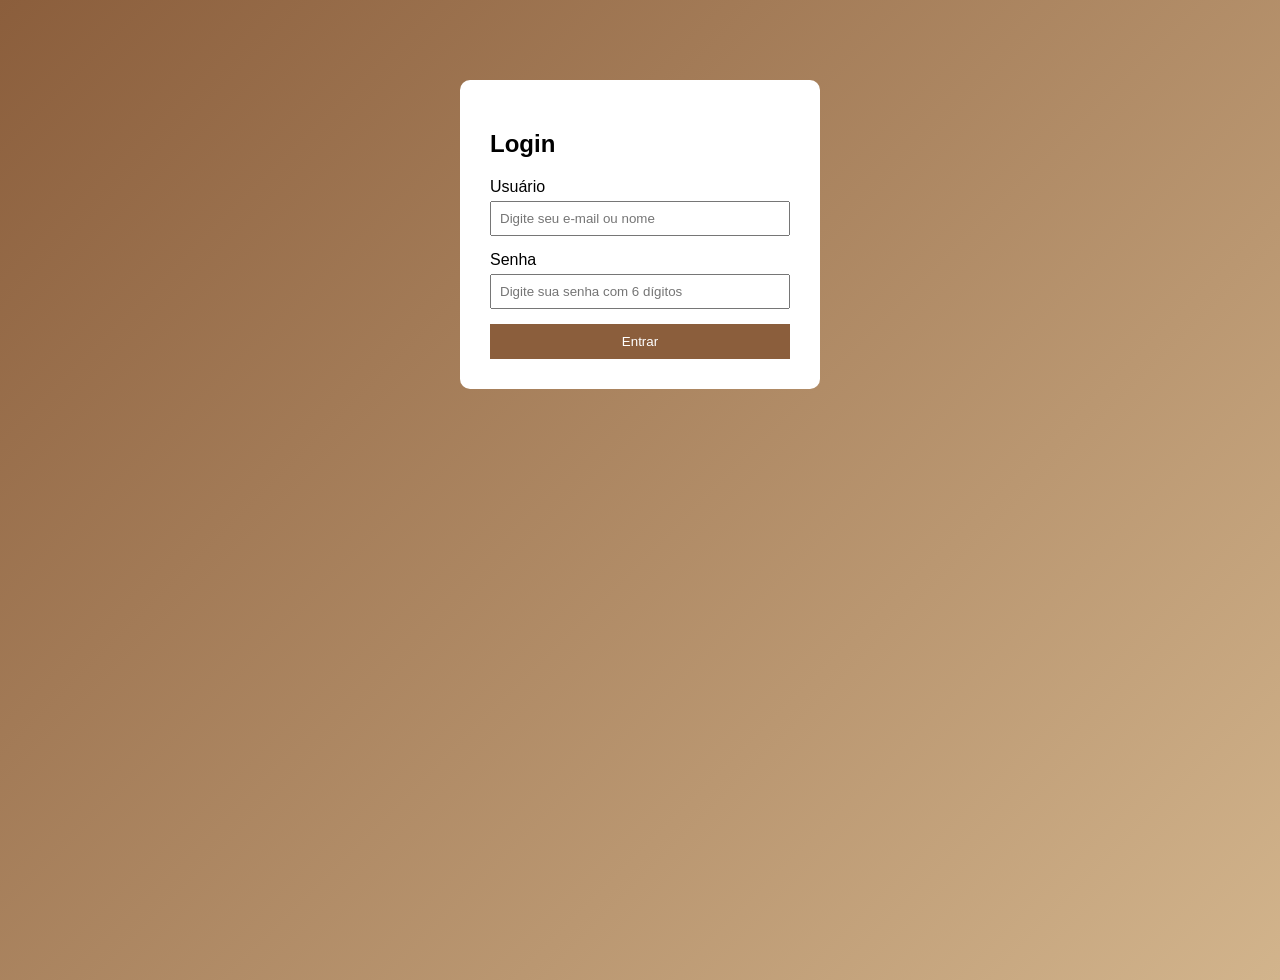
==== index.html @ d0042a90 "Iniciando a estrutura do site com index.com" ====
<!DOCTYPE html>
<html lang="pt-br">
<head>
    <meta charset="UTF-8">
    <meta name="viewport" content="width=device-width, initial-scale=1.0">
    <title>Login - Movelaria</title>

    <link rel="stylesheet" href="css/style.css">
</head>
<body>
     

     <div class="login-container">
        <h2>Login</h2>

        <div class="input-group">
             <label for="usuario">Usuário</label>
             <input type="text" id="usuario"  placeholder="Digite seu e-mail ou nome">
        </div>

        <div class="input-group">
            <label for="senha">Senha</label>
            <input type="password" id="senha" placeholder="Digite sua senha com 6 dígitos">
        </div>

        <button class="btn" onclick="login()">Entrar</button>

        <div id="erro" class="error"></div>
    </div>

    <script src="js/script.js"></script>
</body>
</html>
---- css/style.css ----
/* 1. CONFIGURAÇÃO DO CORPO DA PÁGINA */
body {
    margin: 0;
    padding: 0;
    padding-top: 80px; /* Espaço para o menu fixo não cobrir o conteúdo */
    min-height: 100vh;
    background: linear-gradient(135deg, #8B5E3C, #D2B48C);
    display: flex;
    flex-direction: column; /* Organiza em coluna: menu no topo, resto embaixo */
    align-items: center;    /* Centraliza o conteúdo horizontalmente */
    font-family: Arial, sans-serif;
}

/* 2. O MENU SUPERIOR (CORRIGIDO) */
.menu-superior {
    background-color: #5D3A1A; 
    color: white;
    display: flex;
    justify-content: space-between;
    align-items: center;
    padding: 0 20px;
    height: 60px;
    width: 100%;
    position: fixed; 
    top: 0;
    left: 0;
    z-index: 1000; 
    box-shadow: 0 2px 10px rgba(0,0,0,0.5);
    box-sizing: border-box; /* Garante que o padding não aumente a largura */
}

.menu-superior ul {
    list-style: none;
    display: flex;
    margin: 0;
    padding: 0;
    height: 100%;
}

.menu-superior li {
    display: flex;
    align-items: center;
}

.menu-superior a {
    color: white;
    text-decoration: none;
    padding: 0 20px;
    height: 100%;
    display: flex;
    align-items: center;
    transition: background 0.3s;
}

.menu-superior a:hover {
    background-color: #8B5E3C;
}

/* 3. RESTANTE DOS SEUS ESTILOS (MANTIDOS) */
.login-container {
    background: white;
    padding: 30px;
    border-radius: 10px;
    width: 300px;
}

.btn {
    width: 100%;
    padding: 10px;
    background: #8B5E3C;
    color: white;
    border: none;
    cursor: pointer;
}

.input-group {
    margin-bottom: 15px; 
}

.input-group label {
    display: block;     
    margin-bottom: 5px;  
}

.input-group input {
    width: 100%;         
    padding: 8px;        
    box-sizing: border-box; 
}

.container-marcenaria, .container-lista {
    background: white;
    padding: 30px;
    border-radius: 10px;
    width: 90%;
    max-width: 900px;
    margin-bottom: 50px;
    box-shadow: 0 4px 10px rgba(0,0,0,0.3);
}

fieldset {
    border: 1px solid #8B5E3C;
    border-radius: 8px;
    margin-bottom: 20px;
    padding: 15px;
}

textarea {
    width: 100%;
    resize: vertical;
    padding: 10px;
    font-family: inherit;
}

.linha-ambiente {
    display: flex;
    gap: 10px;
    margin-bottom: 10px;
}

table {
    width: 100%;
    border-collapse: collapse;
    margin-top: 20px;
}

th, td {
    padding: 12px;
    text-align: left;
    border-bottom: 1px solid #ddd;
}

th {
    background-color: #8B5E3C;
    color: white;
}

.btn-edit, .btn-print {
    padding: 5px 10px;
    cursor: pointer;
    border-radius: 4px;
    border: 1px solid #ccc;
}

.btn-sair {
    background-color: #c0392b !important;
}

@media print {
    .menu-superior, .btn, .btn-edit { display: none; }
    body { padding-top: 0; background: white; }
}
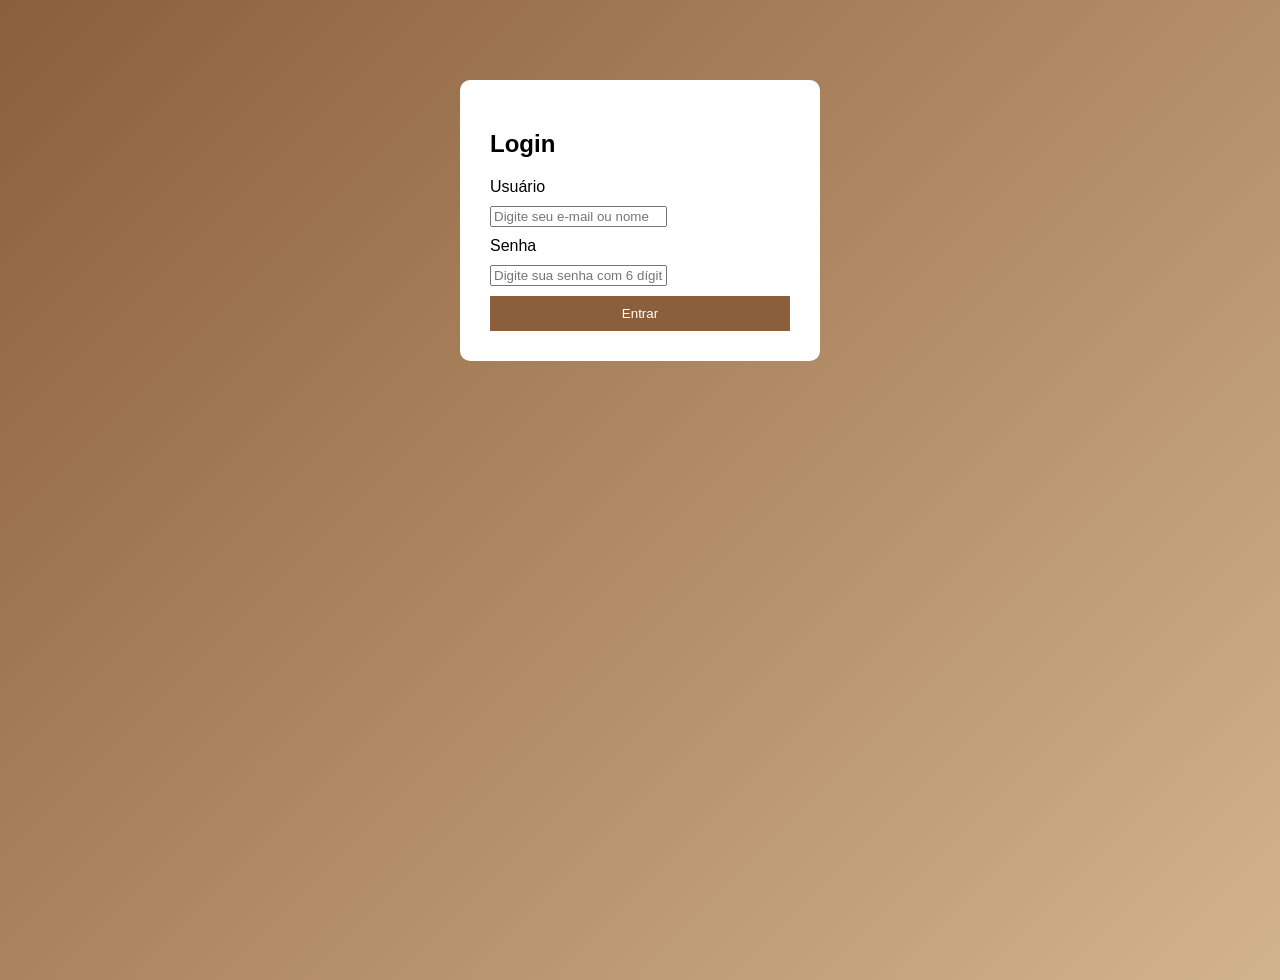
==== commit 389c6bac: "Insclusão de novos arquivos HTML e Melhorias Gerais" ====
--- a/index.html
+++ b/index.html
@@ -3,7 +3,7 @@
 <head>
     <meta charset="UTF-8">
     <meta name="viewport" content="width=device-width, initial-scale=1.0">
-    <title>Login - Movelaria</title>
+    <title>Movelaria Modelo</title>
 
     <link rel="stylesheet" href="css/style.css">
 </head>
--- a/css/style.css
+++ b/css/style.css
@@ -74,18 +74,20 @@
 }
 
 .input-group {
-    margin-bottom: 15px; 
+    margin-bottom: 10px; 
 }
 
 .input-group label {
     display: block;     
-    margin-bottom: 5px;  
-}
-
-.input-group input {
-    width: 100%;         
-    padding: 8px;        
-    box-sizing: border-box; 
+    margin-bottom: 10px;  
+}
+
+.grid-contato input,
+.grid-contato select {
+    height: 40px;
+    padding: 0 10px;
+    font-size: 14px;
+    box-sizing: border-box;
 }
 
 .container-marcenaria, .container-lista {
@@ -147,6 +149,155 @@
 }
 
 @media print {
-    .menu-superior, .btn, .btn-edit { display: none; }
-    body { padding-top: 0; background: white; }
-}
+    /* Adicionei .ocultar-impressao e .acoes para limpar bem o papel */
+    .menu-superior, .btn, .btn-edit, .btn-print, .busca, .ocultar-impressao, .acoes { 
+        display: none !important; 
+    }
+    body { 
+        padding-top: 0; 
+        background: white; 
+    }
+}
+
+/* Container Principal do Planejamento */
+.grupo-status-container {
+    margin-top: 20px;
+    border: 1px solid #ccc;
+    padding: 20px;
+    border-radius: 8px;
+    background-color: #f9f9f9; /* Um fundo leve para destacar */
+}
+
+.grupo-status-container legend {
+    padding: 0 10px;
+    font-weight: bold;
+    color: #333;
+}
+
+/* Status do Orçamento (Linha Superior) */
+.status-geral-linha {
+    margin-bottom: 20px;
+    padding-bottom: 15px;
+    border-bottom: 1px dotted #ccc;
+}
+
+.status-geral-linha label {
+    font-weight: bold;
+    display: block;
+    margin-bottom: 8px;
+    color: #555;
+}
+
+/* Grid para dividir Visita e Projeto */
+.status-grid {
+    display: grid;
+    grid-template-columns: 1fr 1fr;
+    gap: 30px;
+}
+
+/* Colunas Individuais */
+.status-coluna {
+    display: flex;
+    flex-direction: column;
+    gap: 10px;
+}
+
+.status-coluna:first-child {
+    border-right: 1px solid #eee;
+    padding-right: 20px;
+}
+
+.status-coluna span {
+    font-weight: bold;
+    color: #444;
+}
+
+/* Estilização dos Selects e Inputs de Data */
+.status-coluna select, 
+.status-geral-linha select,
+.status-coluna input[type="date"] {
+    width: 100%;
+    padding: 8px;
+    border: 1px solid #ccc;
+    border-radius: 4px;
+    font-size: 14px;
+    background-color: white;
+}
+
+/* Estilo para os Radio Buttons (Sim/Não) */
+.radio-inline {
+    display: flex;
+    gap: 15px;
+    align-items: center;
+    margin: 5px 0 10px 0;
+}
+
+.radio-inline label {
+    cursor: pointer;
+    font-size: 14px;
+}
+
+/* Responsividade para celulares */
+@media (max-width: 600px) {
+    .status-grid {
+        grid-template-columns: 1fr;
+    }
+    .status-coluna:first-child {
+        border-right: none;
+        border-bottom: 1px solid #eee;
+        padding-right: 0;
+        padding-bottom: 20px;
+    }
+}
+
+/* Dashboard */
+        .cards {
+            display: grid;
+            grid-template-columns: repeat(4, 1fr);
+            gap: 15px;
+            margin-bottom: 25px;
+        }
+
+        .card {
+            background: #f9f4f0;
+            border: 1px solid #8B5E3C;
+            border-radius: 8px;
+            padding: 20px;
+            text-align: center;
+        }
+
+        .card h3 {
+            margin: 0 0 10px 0;
+            font-size: 14px;
+            color: #666;
+        }
+
+        .card span {
+            font-size: 36px;
+            font-weight: bold;
+            color: #8B5E3C;
+        }
+
+        .secao-lista-dash {
+            margin-top: 20px;
+        }
+
+        .secao-lista-dash h3 {
+            color: #5D3A1A;
+            border-bottom: 2px solid #8B5E3C;
+            padding-bottom: 8px;
+            margin-bottom: 15px;
+        }
+
+        .badge {
+            padding: 3px 10px;
+            border-radius: 12px;
+            font-size: 12px;
+            font-weight: bold;
+        }
+
+        .badge-aberto   { background: #fff3cd; color: #856404; }
+        .badge-fechado  { background: #d4edda; color: #155724; }
+        .badge-perdido  { background: #f8d7da; color: #721c24; }
+        .badge-elaboracao { background: #cce5ff; color: #004085; }
+    
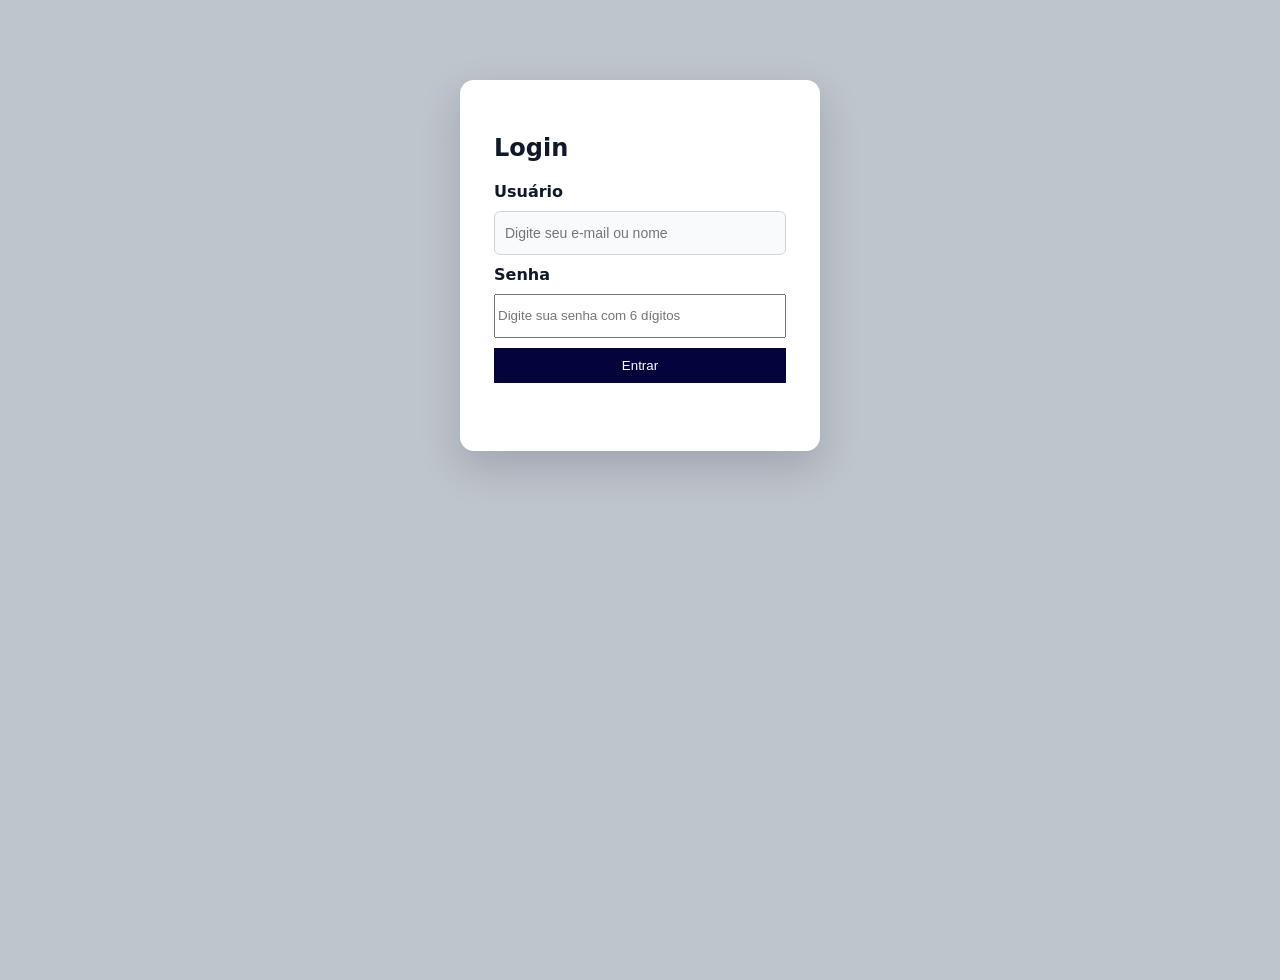
==== commit 573b995a: "feat: profissionaliza frontend da movelaria Organiza a integração com a API, melhora autenticação, f" ====
--- a/index.html
+++ b/index.html
@@ -6,6 +6,7 @@
     <title>Movelaria Modelo</title>
 
     <link rel="stylesheet" href="css/style.css">
+    <link rel="stylesheet" href="css/login.css">
 </head>
 <body>
      
@@ -25,9 +26,10 @@
 
         <button class="btn" onclick="login()">Entrar</button>
 
-        <div id="erro" class="error"></div>
+        <div id="erro" class="error" role="alert" aria-live="assertive"></div>
     </div>
 
     <script src="js/script.js"></script>
+    <script type="module" src="js/login.js"></script>
 </body>
-</html>+</html>
--- a/css/style.css
+++ b/css/style.css
@@ -1,19 +1,32 @@
-/* 1. CONFIGURAÇÃO DO CORPO DA PÁGINA */
+:root {
+    --cor-primaria: #04043d;
+    --cor-primaria-hover: #020252;
+    --cor-destaque: #F97316;
+    --cor-destaque-hover: #d95f0e;
+    --cor-fundo: #bfc5cc;
+    --cor-superficie: #f1f5f9;
+    --cor-superficie-suave: #f8fafc;
+    --cor-borda: #d1d5db;
+    --cor-texto: #111827;
+    --cor-texto-suave: #6b7280;
+    --sombra-suave: 0 10px 30px rgba(15, 23, 42, 0.12);
+}
+
 body {
     margin: 0;
     padding: 0;
-    padding-top: 80px; /* Espaço para o menu fixo não cobrir o conteúdo */
+    padding-top: 80px;
     min-height: 100vh;
-    background: linear-gradient(135deg, #8B5E3C, #D2B48C);
+    background: var(--cor-fundo);
     display: flex;
-    flex-direction: column; /* Organiza em coluna: menu no topo, resto embaixo */
-    align-items: center;    /* Centraliza o conteúdo horizontalmente */
-    font-family: Arial, sans-serif;
-}
-
-/* 2. O MENU SUPERIOR (CORRIGIDO) */
+    flex-direction: column;
+    align-items: center;
+    font-family: Inter, ui-sans-serif, system-ui, -apple-system, BlinkMacSystemFont, "Segoe UI", sans-serif;
+    color: var(--cor-texto);
+}
+
 .menu-superior {
-    background-color: #5D3A1A; 
+    background-color: var(--cor-primaria);
     color: white;
     display: flex;
     justify-content: space-between;
@@ -21,12 +34,12 @@
     padding: 0 20px;
     height: 60px;
     width: 100%;
-    position: fixed; 
+    position: fixed;
     top: 0;
     left: 0;
-    z-index: 1000; 
+    z-index: 1000;
     box-shadow: 0 2px 10px rgba(0,0,0,0.5);
-    box-sizing: border-box; /* Garante que o padding não aumente a largura */
+    box-sizing: border-box;
 }
 
 .menu-superior ul {
@@ -53,45 +66,16 @@
 }
 
 .menu-superior a:hover {
-    background-color: #8B5E3C;
-}
-
-/* 3. RESTANTE DOS SEUS ESTILOS (MANTIDOS) */
-.login-container {
-    background: white;
-    padding: 30px;
-    border-radius: 10px;
-    width: 300px;
-}
-
-.btn {
-    width: 100%;
-    padding: 10px;
-    background: #8B5E3C;
-    color: white;
-    border: none;
-    cursor: pointer;
-}
-
-.input-group {
-    margin-bottom: 10px; 
-}
-
-.input-group label {
-    display: block;     
-    margin-bottom: 10px;  
-}
-
-.grid-contato input,
-.grid-contato select {
-    height: 40px;
-    padding: 0 10px;
-    font-size: 14px;
-    box-sizing: border-box;
-}
-
-.container-marcenaria, .container-lista {
-    background: white;
+    background-color: var(--cor-primaria-hover);
+}
+
+.btn-sair {
+    background-color: var(--cor-destaque) !important;
+}
+
+.container-marcenaria,
+.container-lista {
+    background: var(--cor-superficie);
     padding: 30px;
     border-radius: 10px;
     width: 90%;
@@ -100,204 +84,335 @@
     box-shadow: 0 4px 10px rgba(0,0,0,0.3);
 }
 
+label {
+    font-weight: bold;
+    display: block;
+    margin-top: 10px;
+    margin-bottom: 5px;
+}
+
 fieldset {
-    border: 1px solid #8B5E3C;
+    border: 1px solid var(--cor-primaria);
     border-radius: 8px;
     margin-bottom: 20px;
     padding: 15px;
 }
 
+.grid-contato input,
+.grid-contato select {
+    height: 40px;
+    padding: 0 10px;
+    font-size: 14px;
+    box-sizing: border-box;
+}
+
+input[type="text"],
+input[type="tel"],
+input[type="number"] {
+    padding: 8px 10px;
+    border: 1px solid var(--cor-borda);
+    border-radius: 6px;
+    font-size: 14px;
+    background-color: #f9fafb;
+    color: var(--cor-texto);
+    transition: border-color 0.2s, box-shadow 0.2s;
+    box-sizing: border-box;
+}
+
+input[type="text"]:hover,
+input[type="tel"]:hover,
+input[type="number"]:hover,
+input[type="text"]:focus,
+input[type="tel"]:focus,
+input[type="number"]:focus {
+    border-color: var(--cor-primaria);
+}
+
+input[type="text"]:focus,
+input[type="tel"]:focus,
+input[type="number"]:focus {
+    outline: none;
+    box-shadow: 0 0 0 2px rgba(4, 4, 61, 0.15);
+    background-color: #fff;
+}
+
+input[type="date"] {
+    padding: 8px 10px;
+    border: 1px solid var(--cor-borda);
+    border-radius: 6px;
+    font-size: 14px;
+    background-color: #f9fafb;
+    color: var(--cor-texto);
+    cursor: pointer;
+    transition: border-color 0.2s, box-shadow 0.2s;
+}
+
+input[type="date"]:hover,
+input[type="date"]:focus {
+    border-color: var(--cor-primaria);
+}
+
+input[type="date"]:focus {
+    outline: none;
+    box-shadow: 0 0 0 2px rgba(4, 4, 61, 0.15);
+    background-color: #fff;
+}
+
+input[type="file"] {
+    display: block;
+    width: 100%;
+    box-sizing: border-box;
+    padding: 10px 14px;
+    border: 2px dashed #a0aec0;
+    border-radius: 8px;
+    background-color: var(--cor-superficie-suave);
+    color: var(--cor-texto-suave);
+    font-size: 13px;
+    cursor: pointer;
+    transition: border-color 0.2s, background-color 0.2s;
+}
+
+input[type="file"]:hover {
+    border-color: var(--cor-primaria);
+    background-color: #eef2ff;
+}
+
+input[type="file"]:focus {
+    outline: none;
+    border-color: var(--cor-destaque);
+    background-color: #fff8f0;
+}
+
+select {
+    padding: 8px 10px;
+    border: 1px solid var(--cor-borda);
+    border-radius: 6px;
+    font-size: 14px;
+    background-color: #f9fafb;
+    color: var(--cor-texto);
+    cursor: pointer;
+    transition: border-color 0.2s, box-shadow 0.2s;
+}
+
+select:hover,
+select:focus {
+    border-color: var(--cor-primaria);
+}
+
+select:focus {
+    outline: none;
+    box-shadow: 0 0 0 2px rgba(4, 4, 61, 0.15);
+    background-color: #fff;
+}
+
 textarea {
     width: 100%;
-    resize: vertical;
+    min-height: 50px;
     padding: 10px;
     font-family: inherit;
-}
-
-.linha-ambiente {
-    display: flex;
+    font-size: 14px;
+    border: 1px solid var(--cor-borda);
+    border-radius: 6px;
+    resize: vertical;
+    transition: border 0.2s, box-shadow 0.2s;
+    box-sizing: border-box;
+}
+
+textarea:focus {
+    border-color: var(--cor-primaria);
+    box-shadow: 0 0 0 2px rgba(4, 4, 61, 0.15);
+    outline: none;
+}
+
+textarea::placeholder {
+    color: #9ca3af;
+}
+
+button {
+    cursor: pointer;
+}
+
+.btn-padrao {
+    background: var(--cor-destaque);
+    color: white;
+    padding: 10px 18px;
+    border: none;
+    border-radius: 8px;
+    font-size: 14px;
+    font-weight: 500;
+    cursor: pointer;
+    transition: background 0.2s, transform 0.1s;
+    display: inline-flex;
+    align-items: center;
+    gap: 6px;
+}
+
+.btn-padrao:hover {
+    background: var(--cor-primaria);
+    transform: translateY(-1px);
+}
+
+.botao {
+    padding: 10px 18px;
+    border: none;
+    border-radius: 8px;
+    font-size: 14px;
+    cursor: pointer;
+    display: inline-flex;
+    align-items: center;
+    gap: 6px;
+    transition: all 0.2s ease;
+}
+
+.botao-salvar {
+    background: var(--cor-destaque);
+    color: white;
+    font-weight: bold;
+    box-shadow: 0 4px 10px rgba(249,115,22,0.3);
+}
+
+.botao-salvar:hover {
+    background: var(--cor-primaria);
+    transform: translateY(-2px);
+}
+
+.botao-contrato {
+    background: var(--cor-primaria);
+    color: white;
+}
+
+.botao-contrato:hover {
+    background: var(--cor-primaria-hover);
+}
+
+.botao-secundario {
+    background: #e5e7eb;
+    color: #333;
+}
+
+.botao-secundario:hover {
+    background: #d1d5db;
+}
+
+.btn-edit,
+.btn-print {
+    padding: 5px 10px;
+    cursor: pointer;
+    border-radius: 4px;
+    border: 1px solid var(--cor-borda);
+}
+
+.btn {
+    width: 100%;
+    padding: 10px;
+    background: var(--cor-primaria);
+    color: white;
+    border: none;
+    cursor: pointer;
+}
+
+.btn:hover {
+    background: var(--cor-primaria-hover);
+}
+
+button:disabled {
+    cursor: wait;
+    opacity: 0.7;
+}
+
+.esta-carregando::after {
+    content: " ";
+    width: 0.8em;
+    height: 0.8em;
+    border: 2px solid currentColor;
+    border-right-color: transparent;
+    border-radius: 50%;
+    display: inline-block;
+    animation: girar 0.7s linear infinite;
+}
+
+.notificacoes {
+    position: fixed;
+    top: 76px;
+    right: 20px;
+    z-index: 2000;
+    display: grid;
     gap: 10px;
-    margin-bottom: 10px;
+    width: min(360px, calc(100vw - 40px));
+}
+
+.notificacao {
+    padding: 14px 16px;
+    border-radius: 8px;
+    color: white;
+    background: var(--cor-primaria);
+    box-shadow: var(--sombra-suave);
+    animation: entrar 0.2s ease-out;
+}
+
+.notificacao-success { background: #15803d; }
+.notificacao-error { background: #b91c1c; }
+
+@keyframes girar { to { transform: rotate(360deg); } }
+@keyframes entrar {
+    from { opacity: 0; transform: translateY(-8px); }
+    to { opacity: 1; transform: translateY(0); }
+}
+
+.btn-print {
+    background: var(--cor-primaria);
+    color: white;
 }
 
 table {
     width: 100%;
     border-collapse: collapse;
     margin-top: 20px;
+    background: white;
 }
 
 th, td {
-    padding: 12px;
+    padding: 10px 12px;
     text-align: left;
     border-bottom: 1px solid #ddd;
 }
 
 th {
-    background-color: #8B5E3C;
-    color: white;
-}
-
-.btn-edit, .btn-print {
-    padding: 5px 10px;
-    cursor: pointer;
-    border-radius: 4px;
-    border: 1px solid #ccc;
-}
-
-.btn-sair {
-    background-color: #c0392b !important;
-}
-
-@media print {
-    /* Adicionei .ocultar-impressao e .acoes para limpar bem o papel */
-    .menu-superior, .btn, .btn-edit, .btn-print, .busca, .ocultar-impressao, .acoes { 
-        display: none !important; 
+    background-color: var(--cor-primaria);
+    color: white;
+}
+
+.badge {
+    padding: 3px 10px;
+    border-radius: 12px;
+    font-size: 12px;
+    font-weight: bold;
+}
+
+.badge-aberto { background: #fff3cd; color: #856404; }
+.badge-fechado { background: #d4edda; color: #155724; }
+.badge-perdido { background: #f8d7da; color: #721c24; }
+.badge-elaboracao { background: #cce5ff; color: #004085; }
+
+@media (max-width: 760px) {
+    body { padding-top: 120px; }
+    .menu-superior {
+        height: auto;
+        min-height: 60px;
+        flex-wrap: wrap;
+        padding: 10px 14px;
+        gap: 8px;
     }
-    body { 
-        padding-top: 0; 
-        background: white; 
+    .menu-superior ul {
+        width: 100%;
+        overflow-x: auto;
+        height: 42px;
     }
-}
-
-/* Container Principal do Planejamento */
-.grupo-status-container {
-    margin-top: 20px;
-    border: 1px solid #ccc;
-    padding: 20px;
-    border-radius: 8px;
-    background-color: #f9f9f9; /* Um fundo leve para destacar */
-}
-
-.grupo-status-container legend {
-    padding: 0 10px;
-    font-weight: bold;
-    color: #333;
-}
-
-/* Status do Orçamento (Linha Superior) */
-.status-geral-linha {
-    margin-bottom: 20px;
-    padding-bottom: 15px;
-    border-bottom: 1px dotted #ccc;
-}
-
-.status-geral-linha label {
-    font-weight: bold;
-    display: block;
-    margin-bottom: 8px;
-    color: #555;
-}
-
-/* Grid para dividir Visita e Projeto */
-.status-grid {
-    display: grid;
-    grid-template-columns: 1fr 1fr;
-    gap: 30px;
-}
-
-/* Colunas Individuais */
-.status-coluna {
-    display: flex;
-    flex-direction: column;
-    gap: 10px;
-}
-
-.status-coluna:first-child {
-    border-right: 1px solid #eee;
-    padding-right: 20px;
-}
-
-.status-coluna span {
-    font-weight: bold;
-    color: #444;
-}
-
-/* Estilização dos Selects e Inputs de Data */
-.status-coluna select, 
-.status-geral-linha select,
-.status-coluna input[type="date"] {
-    width: 100%;
-    padding: 8px;
-    border: 1px solid #ccc;
-    border-radius: 4px;
-    font-size: 14px;
-    background-color: white;
-}
-
-/* Estilo para os Radio Buttons (Sim/Não) */
-.radio-inline {
-    display: flex;
-    gap: 15px;
-    align-items: center;
-    margin: 5px 0 10px 0;
-}
-
-.radio-inline label {
-    cursor: pointer;
-    font-size: 14px;
-}
-
-/* Responsividade para celulares */
-@media (max-width: 600px) {
-    .status-grid {
-        grid-template-columns: 1fr;
+    .menu-superior a { padding: 0 12px; white-space: nowrap; }
+    .container-marcenaria, .container-lista {
+        width: calc(100% - 28px);
+        padding: 18px;
+        box-sizing: border-box;
     }
-    .status-coluna:first-child {
-        border-right: none;
-        border-bottom: 1px solid #eee;
-        padding-right: 0;
-        padding-bottom: 20px;
-    }
-}
-
-/* Dashboard */
-        .cards {
-            display: grid;
-            grid-template-columns: repeat(4, 1fr);
-            gap: 15px;
-            margin-bottom: 25px;
-        }
-
-        .card {
-            background: #f9f4f0;
-            border: 1px solid #8B5E3C;
-            border-radius: 8px;
-            padding: 20px;
-            text-align: center;
-        }
-
-        .card h3 {
-            margin: 0 0 10px 0;
-            font-size: 14px;
-            color: #666;
-        }
-
-        .card span {
-            font-size: 36px;
-            font-weight: bold;
-            color: #8B5E3C;
-        }
-
-        .secao-lista-dash {
-            margin-top: 20px;
-        }
-
-        .secao-lista-dash h3 {
-            color: #5D3A1A;
-            border-bottom: 2px solid #8B5E3C;
-            padding-bottom: 8px;
-            margin-bottom: 15px;
-        }
-
-        .badge {
-            padding: 3px 10px;
-            border-radius: 12px;
-            font-size: 12px;
-            font-weight: bold;
-        }
-
-        .badge-aberto   { background: #fff3cd; color: #856404; }
-        .badge-fechado  { background: #d4edda; color: #155724; }
-        .badge-perdido  { background: #f8d7da; color: #721c24; }
-        .badge-elaboracao { background: #cce5ff; color: #004085; }
-    +    table { display: block; overflow-x: auto; white-space: nowrap; }
+}
--- a/css/login.css
+++ b/css/login.css
@@ -0,0 +1,30 @@
+.login-container {
+    background: white;
+    padding: 34px;
+    border-radius: 14px;
+    width: min(360px, calc(100vw - 40px));
+    box-sizing: border-box;
+    box-shadow: 0 16px 40px rgba(15, 23, 42, 0.18);
+}
+
+.input-group {
+    margin-bottom: 10px;
+}
+
+.input-group label {
+    display: block;
+    margin-bottom: 10px;
+}
+
+.input-group input {
+    width: 100%;
+    min-height: 44px;
+    box-sizing: border-box;
+}
+
+.error {
+    min-height: 20px;
+    margin-top: 14px;
+    color: #b91c1c;
+    font-size: 0.9rem;
+}
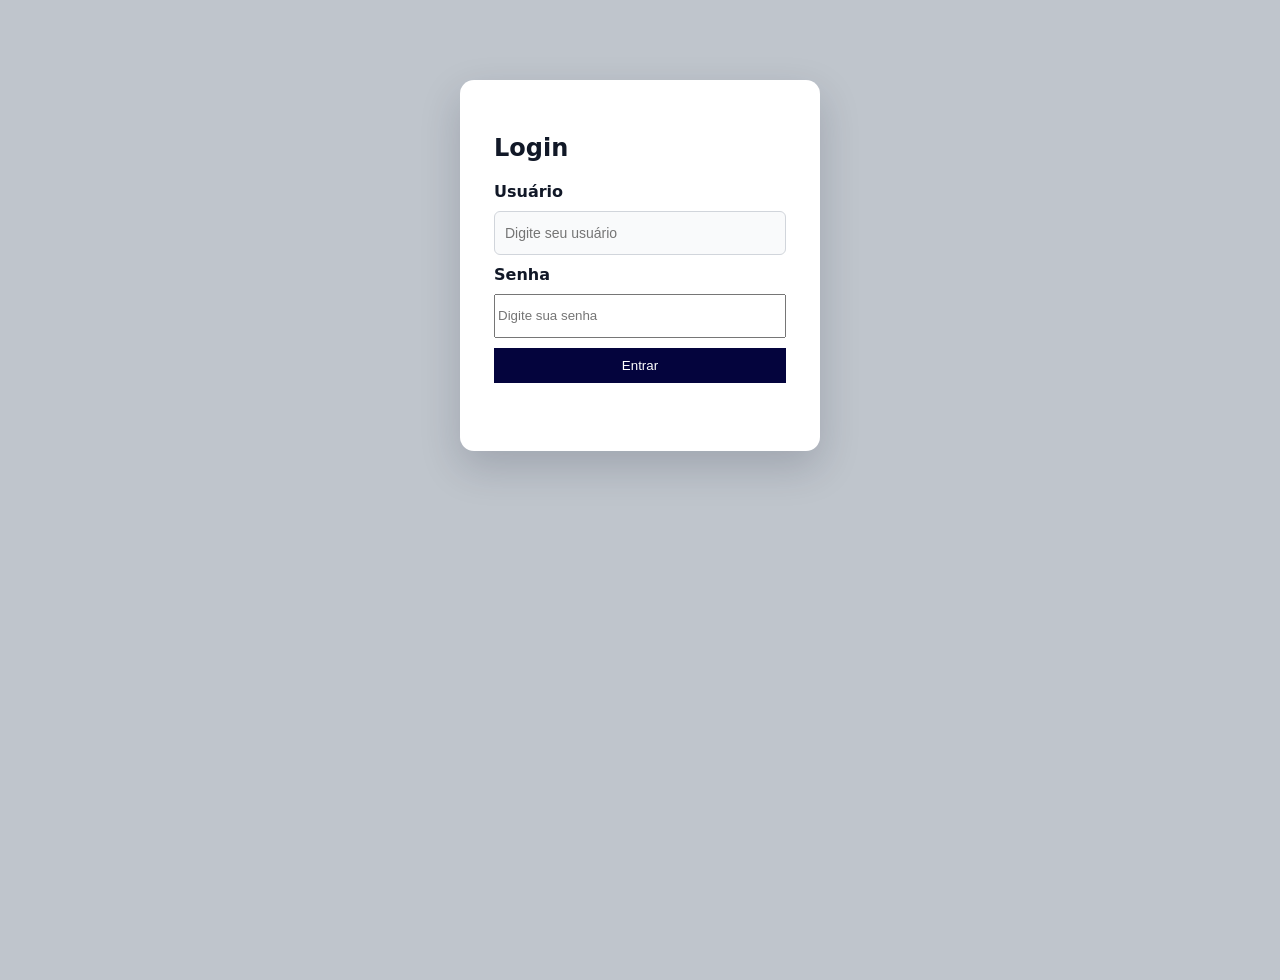
==== commit 7c08a12e: "feat: conversão de prospecção em orçamento e contrato por empresa - Prospecção com empresa obrigatór" ====
--- a/index.html
+++ b/index.html
@@ -16,12 +16,12 @@
 
         <div class="input-group">
              <label for="usuario">Usuário</label>
-             <input type="text" id="usuario"  placeholder="Digite seu e-mail ou nome">
+             <input type="text" id="usuario"  placeholder="Digite seu usuário">
         </div>
 
         <div class="input-group">
             <label for="senha">Senha</label>
-            <input type="password" id="senha" placeholder="Digite sua senha com 6 dígitos">
+            <input type="password" id="senha" placeholder="Digite sua senha">
         </div>
 
         <button class="btn" onclick="login()">Entrar</button>
